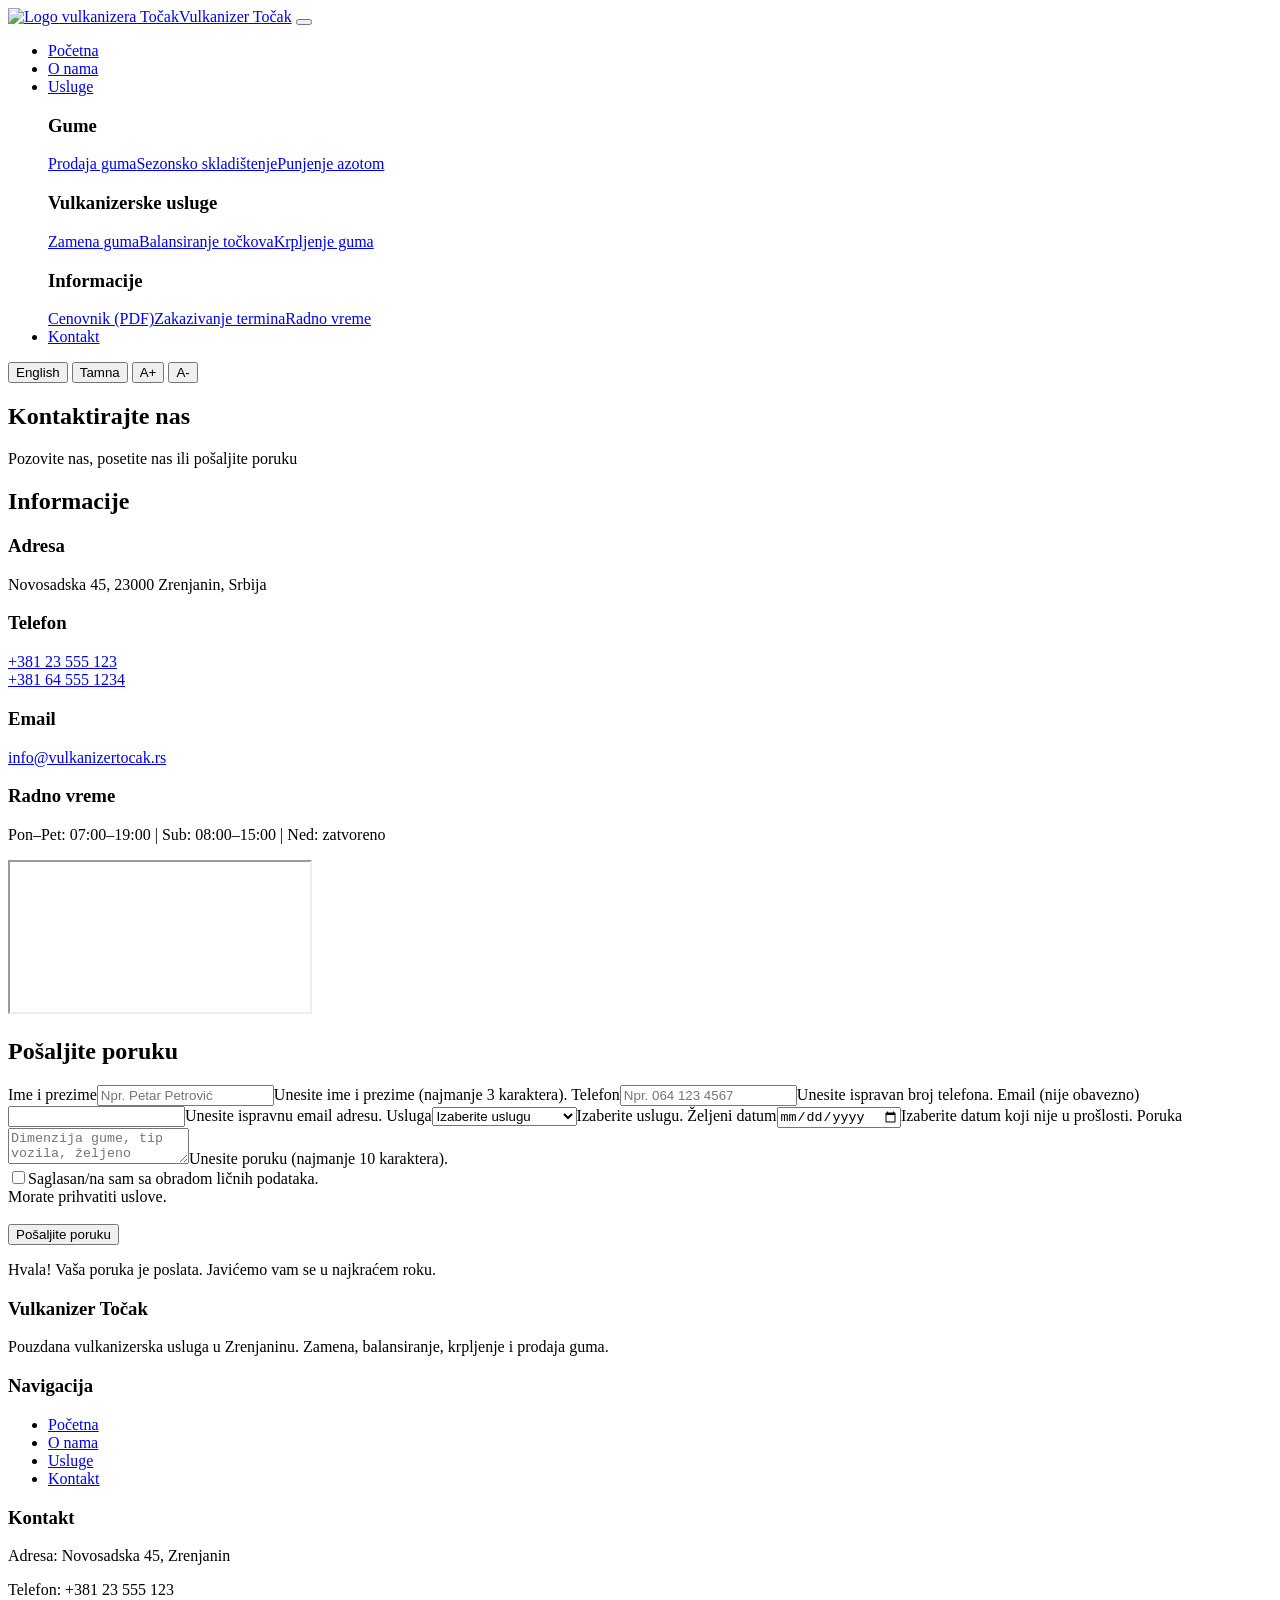
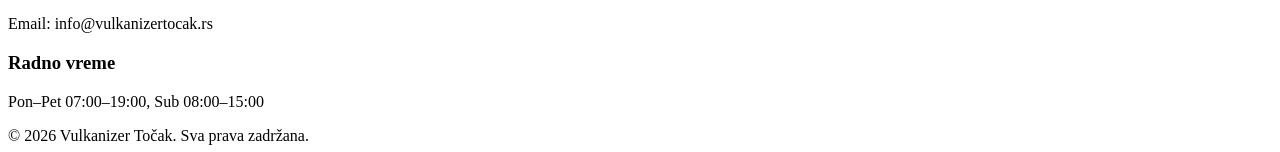
==== kontakt.html @ c4a4ba83 "fajlovi" ====
<!DOCTYPE html>
<html lang="sr">
<head>
<meta charset="UTF-8">
<meta name="viewport" content="width=device-width, initial-scale=1.0">
<meta name="description" content="Kontaktirajte Vulkanizer Točak u Zrenjaninu: adresa, telefon, radno vreme i forma za zakazivanje termina.">
<meta name="keywords" content="vulkanizer, vulkanizerska radnja, Zrenjanin, gume, zamena guma, balansiranje, krpljenje guma, prodaja guma">
<meta name="author" content="Vulkanizer Točak">
<meta name="robots" content="index, follow">
<meta property="og:title" content="Kontakt - Vulkanizer Točak Zrenjanin">
<meta property="og:description" content="Kontaktirajte Vulkanizer Točak u Zrenjaninu: adresa, telefon, radno vreme i forma za zakazivanje termina.">
<meta property="og:type" content="website">
<meta property="og:locale" content="sr_RS">
<meta property="og:image" content="slike/slajder1.jpg">
<title>Kontakt - Vulkanizer Točak Zrenjanin</title>
<link rel="stylesheet" href="css/stil.css">
<link rel="icon" type="image/svg+xml" href="slike/logo.svg">
</head>
<body>
<header class="zaglavlje">
<nav class="nav" aria-label="Glavna navigacija">
<a href="pocetna.html" class="logo"><img src="slike/logo.svg" alt="Logo vulkanizera Točak" width="42" height="42"><span data-prevod="naziv">Vulkanizer Točak</span></a>
<button class="hamburger" id="hamburger" aria-label="Otvori meni" aria-expanded="false" aria-controls="meni"><span></span><span></span><span></span></button>
<ul class="meni" id="meni">
<li><a href="pocetna.html" data-prevod="nav_pocetna">Početna</a></li>
<li><a href="o-nama.html" data-prevod="nav_o_nama">O nama</a></li>
<li class="ima-mega"><a href="usluge.html" data-prevod="nav_usluge">Usluge</a>
<div class="mega">
<div><h3 data-prevod="mega_gume">Gume</h3><a href="usluge.html#prodaja" data-prevod="usl_prodaja">Prodaja guma</a><a href="usluge.html#skladistenje" data-prevod="usl_skladistenje">Sezonsko skladištenje</a><a href="usluge.html#azot" data-prevod="usl_azot">Punjenje azotom</a></div>
<div><h3 data-prevod="mega_vulk">Vulkanizerske usluge</h3><a href="usluge.html#zamena" data-prevod="usl_zamena">Zamena guma</a><a href="usluge.html#balansiranje" data-prevod="usl_balansiranje">Balansiranje točkova</a><a href="usluge.html#krpljenje" data-prevod="usl_krpljenje">Krpljenje guma</a></div>
<div><h3 data-prevod="mega_info">Informacije</h3><a href="dokumenti/cenovnik.pdf" target="_blank" data-prevod="nav_cenovnik">Cenovnik (PDF)</a><a href="kontakt.html" data-prevod="nav_zakazivanje">Zakazivanje termina</a><a href="kontakt.html" data-prevod="nav_radno">Radno vreme</a></div>
</div></li>
<li><a href="kontakt.html" class="aktivan" data-prevod="nav_kontakt">Kontakt</a></li>
</ul>
<div class="alati">
<button id="btn-jezik">English</button>
<button id="btn-tema">Tamna</button>
<button id="btn-font-veci" aria-label="Veći font">A+</button>
<button id="btn-font-manji" aria-label="Manji font">A-</button>
</div>
</nav>
</header>
<main>
<section class="naslovna-traka"><h1 data-prevod="k_naslov">Kontaktirajte nas</h1><p data-prevod="k_podnaslov">Pozovite nas, posetite nas ili pošaljite poruku</p></section>
<section class="sekcija"><div class="kontejner kontakt-mreza">
<div>
<h2 data-prevod="k_info">Informacije</h2>
<div class="stavka"><h3 data-prevod="k_adresa">Adresa</h3><p data-prevod="k_adresa_v">Novosadska 45, 23000 Zrenjanin, Srbija</p></div>
<div class="stavka"><h3 data-prevod="k_telefon">Telefon</h3><p><a href="tel:+38123555123">+381 23 555 123</a><br><a href="tel:+381645551234">+381 64 555 1234</a></p></div>
<div class="stavka"><h3 data-prevod="k_email">Email</h3><p><a href="mailto:info@vulkanizertocak.rs">info@vulkanizertocak.rs</a></p></div>
<div class="stavka"><h3 data-prevod="k_radno">Radno vreme</h3><p data-prevod="k_radno_v">Pon–Pet: 07:00–19:00 | Sub: 08:00–15:00 | Ned: zatvoreno</p></div>
<div class="mapa"><iframe src="https://www.google.com/maps?q=Zrenjanin&amp;output=embed" title="Lokacija vulkanizera Točak na Google mapi" loading="lazy"></iframe></div>
</div>
<div>
<h2 data-prevod="k_poruka">Pošaljite poruku</h2>
<form class="forma" id="forma-kontakt" novalidate>
<label for="ime" data-prevod="l_ime">Ime i prezime</label><input type="text" id="ime" name="ime" data-prevod-ph="ph_ime" placeholder="Npr. Petar Petrović" autocomplete="name"><span class="poruka-greska" id="ime-greska" data-prevod="g_ime">Unesite ime i prezime (najmanje 3 karaktera).</span>
<label for="telefon" data-prevod="l_telefon">Telefon</label><input type="tel" id="telefon" name="telefon" data-prevod-ph="ph_telefon" placeholder="Npr. 064 123 4567" autocomplete="tel"><span class="poruka-greska" id="telefon-greska" data-prevod="g_telefon">Unesite ispravan broj telefona.</span>
<label for="email" data-prevod="l_email">Email (nije obavezno)</label><input type="email" id="email" name="email" autocomplete="email"><span class="poruka-greska" id="email-greska" data-prevod="g_email">Unesite ispravnu email adresu.</span>
<label for="usluga" data-prevod="l_usluga">Usluga</label><select id="usluga" name="usluga"><option value="" data-prevod="o_izaberi">Izaberite uslugu</option><option value="zamena" data-prevod="o_zamena">Zamena guma</option><option value="balansiranje" data-prevod="o_balans">Balansiranje točkova</option><option value="krpljenje" data-prevod="o_krp">Krpljenje guma</option><option value="kupovina" data-prevod="o_prodaja">Kupovina guma</option><option value="ostalo" data-prevod="o_ostalo">Ostalo</option></select><span class="poruka-greska" id="usluga-greska" data-prevod="g_usluga">Izaberite uslugu.</span>
<label for="datum" data-prevod="l_datum">Željeni datum</label><input type="date" id="datum" name="datum"><span class="poruka-greska" id="datum-greska" data-prevod="g_datum">Izaberite datum koji nije u prošlosti.</span>
<label for="poruka" data-prevod="l_poruka">Poruka</label><textarea id="poruka" name="poruka" data-prevod-ph="ph_poruka" placeholder="Dimenzija gume, tip vozila, željeno vreme..."></textarea><span class="poruka-greska" id="poruka-greska" data-prevod="g_poruka">Unesite poruku (najmanje 10 karaktera).</span>
<div class="saglasnost"><input type="checkbox" id="saglasnost" name="saglasnost"><label for="saglasnost" data-prevod="l_saglasnost">Saglasan/na sam sa obradom ličnih podataka.</label></div><span class="poruka-greska" id="saglasnost-greska" data-prevod="g_saglasnost">Morate prihvatiti uslove.</span>
<p style="margin-top:18px"><button type="submit" class="dugme" data-prevod="k_dugme">Pošaljite poruku</button></p>
<div class="uspeh" id="uspeh" data-prevod="k_uspeh">Hvala! Vaša poruka je poslata. Javićemo vam se u najkraćem roku.</div>
</form>
</div>
</div></section>
</main>
<footer>
<div class="footer-mreza">
<div><h3 data-prevod="naziv">Vulkanizer Točak</h3><p data-prevod="f_opis">Pouzdana vulkanizerska usluga u Zrenjaninu. Zamena, balansiranje, krpljenje i prodaja guma.</p></div>
<div><h3 data-prevod="f_nav">Navigacija</h3><ul><li><a href="pocetna.html" data-prevod="nav_pocetna">Početna</a></li><li><a href="o-nama.html" data-prevod="nav_o_nama">O nama</a></li><li><a href="usluge.html" data-prevod="nav_usluge">Usluge</a></li><li><a href="kontakt.html" data-prevod="nav_kontakt">Kontakt</a></li></ul></div>
<div><h3 data-prevod="f_kontakt">Kontakt</h3><p data-prevod="f_adresa">Adresa: Novosadska 45, Zrenjanin</p><p data-prevod="f_tel">Telefon: +381 23 555 123</p><p>Email: info@vulkanizertocak.rs</p></div>
<div><h3 data-prevod="f_radno">Radno vreme</h3><p data-prevod="f_vreme">Pon–Pet 07:00–19:00, Sub 08:00–15:00</p></div>
</div>
<div class="footer-dno">&copy; 2026 Vulkanizer Točak. <span data-prevod="f_prava">Sva prava zadržana.</span></div>
</footer>
<script src="biblioteke/jquery.min.js"></script>
<script src="js/prevod-rezerva.js"></script>
<script src="js/skripta.js"></script>
</body>
</html>
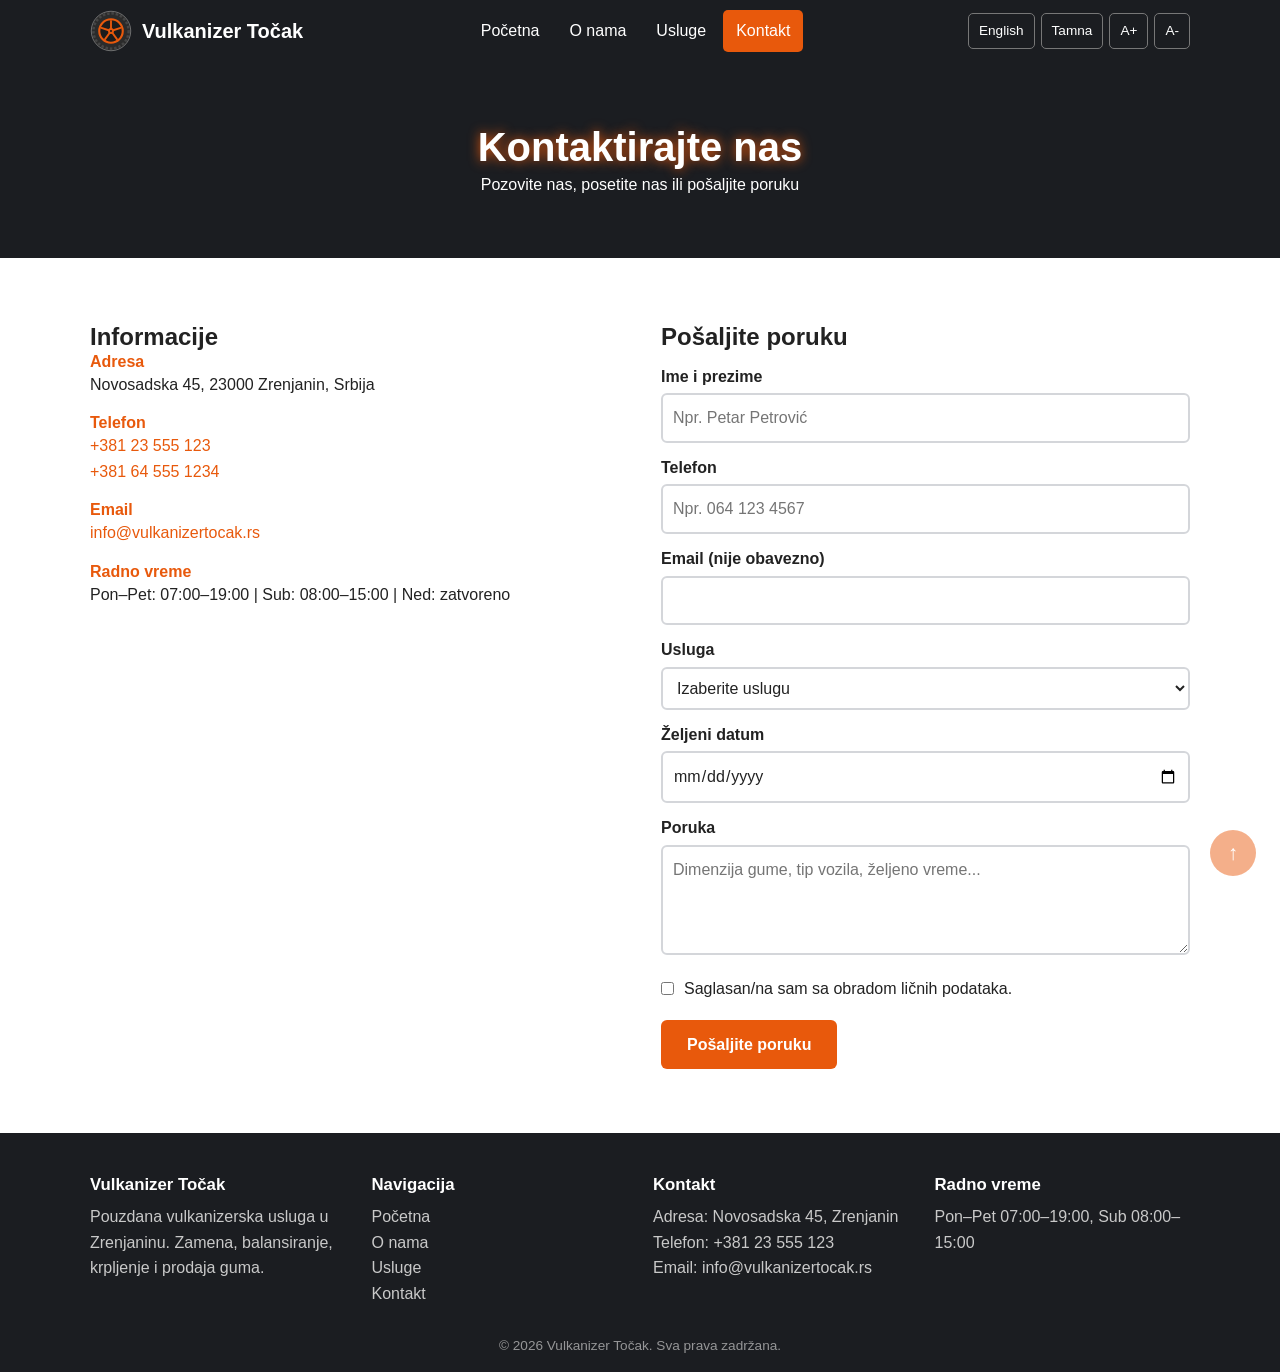
==== commit f33eef72: "Update kontakt.html" ====
--- a/kontakt.html
+++ b/kontakt.html
@@ -11,15 +11,15 @@
 <meta property="og:description" content="Kontaktirajte Vulkanizer Točak u Zrenjaninu: adresa, telefon, radno vreme i forma za zakazivanje termina.">
 <meta property="og:type" content="website">
 <meta property="og:locale" content="sr_RS">
-<meta property="og:image" content="slike/slajder1.jpg">
+<meta property="og:image" content="slajder1.jpg">
 <title>Kontakt - Vulkanizer Točak Zrenjanin</title>
-<link rel="stylesheet" href="css/stil.css">
-<link rel="icon" type="image/svg+xml" href="slike/logo.svg">
+<link rel="stylesheet" href="stil.css">
+<link rel="icon" type="image/svg+xml" href="logo.svg">
 </head>
 <body>
 <header class="zaglavlje">
 <nav class="nav" aria-label="Glavna navigacija">
-<a href="pocetna.html" class="logo"><img src="slike/logo.svg" alt="Logo vulkanizera Točak" width="42" height="42"><span data-prevod="naziv">Vulkanizer Točak</span></a>
+<a href="pocetna.html" class="logo"><img src="logo.svg" alt="Logo vulkanizera Točak" width="42" height="42"><span data-prevod="naziv">Vulkanizer Točak</span></a>
 <button class="hamburger" id="hamburger" aria-label="Otvori meni" aria-expanded="false" aria-controls="meni"><span></span><span></span><span></span></button>
 <ul class="meni" id="meni">
 <li><a href="pocetna.html" data-prevod="nav_pocetna">Početna</a></li>
@@ -76,8 +76,8 @@
 </div>
 <div class="footer-dno">&copy; 2026 Vulkanizer Točak. <span data-prevod="f_prava">Sva prava zadržana.</span></div>
 </footer>
-<script src="biblioteke/jquery.min.js"></script>
-<script src="js/prevod-rezerva.js"></script>
-<script src="js/skripta.js"></script>
+<script src="jquery.min.js"></script>
+<script src="prevod-rezerva.js"></script>
+<script src="skripta.js"></script>
 </body>
 </html>
--- a/stil.css
+++ b/stil.css
@@ -0,0 +1,116 @@
+@font-face{font-family:"Osnovni";src:url("../fontovi/font-400.woff") format("woff");font-weight:400;font-display:swap}
+@font-face{font-family:"Osnovni";src:url("../fontovi/font-700.woff") format("woff");font-weight:700;font-display:swap}
+:root{--primarna:#e8590c;--tamna:#1b1d21;--pozadina:#fff;--tekst:#222;--svetla:#f3f4f6;--kartica:#fff;--ivica:#d4d6da}
+html[data-tema="tamna"]{--pozadina:#141518;--tekst:#e8e8e8;--svetla:#1b1d21;--kartica:#23262b;--ivica:#3a3d42}
+*{box-sizing:border-box;margin:0;padding:0}
+body{font-family:"Osnovni",Arial,sans-serif;background:var(--pozadina);color:var(--tekst);line-height:1.6}
+img,video{max-width:100%;display:block}
+a{color:var(--primarna);text-decoration:none}
+h1,h2,h3{line-height:1.25}
+.kontejner{max-width:1140px;margin:0 auto;padding:0 20px}
+.zaglavlje{background:var(--tamna);position:sticky;top:0;z-index:100;transition:box-shadow .3s}
+.zaglavlje.senka{box-shadow:0 4px 18px rgba(0,0,0,.45)}
+.nav{display:flex;align-items:center;justify-content:space-between;gap:14px;max-width:1140px;margin:0 auto;padding:10px 20px;flex-wrap:wrap}
+.logo{display:flex;align-items:center;gap:10px;color:#fff;font-weight:700;font-size:1.25rem}
+.logo img{width:42px;height:42px}
+.meni{display:flex;list-style:none;gap:4px;align-items:center}
+.meni a{color:#fff;padding:8px 13px;display:block;border-radius:5px;transition:background .3s}
+.meni>li>a:hover,.meni a.aktivan{background:var(--primarna)}
+.ima-mega{position:static}
+.mega{display:none;position:absolute;left:0;right:0;margin:0 auto;max-width:1100px;background:var(--kartica);padding:22px;gap:26px;grid-template-columns:repeat(3,1fr);box-shadow:0 10px 26px rgba(0,0,0,.35);border-radius:0 0 8px 8px}
+.ima-mega:hover .mega,.ima-mega:focus-within .mega{display:grid}
+.mega h3{font-size:1rem;margin-bottom:8px;color:var(--primarna)}
+.mega a{color:var(--tekst);padding:4px 0}
+.mega a:hover{color:var(--primarna);background:none}
+.alati{display:flex;gap:6px}
+.alati button{background:transparent;color:#fff;border:1px solid #777;border-radius:5px;padding:6px 10px;cursor:pointer;font:inherit;font-size:.85rem;transition:background .3s}
+.alati button:hover{background:var(--primarna);border-color:var(--primarna)}
+.alati button:disabled{opacity:.4;cursor:default}
+.hamburger{display:none;background:none;border:0;cursor:pointer;padding:6px}
+.hamburger span{display:block;width:26px;height:3px;background:#fff;margin:5px 0;transition:transform .3s,opacity .3s}
+.hamburger.otvoren span:nth-child(1){transform:translateY(8px) rotate(45deg)}
+.hamburger.otvoren span:nth-child(2){opacity:0}
+.hamburger.otvoren span:nth-child(3){transform:translateY(-8px) rotate(-45deg)}
+.slajder{position:relative;height:540px;overflow:hidden;background:#000}
+.slajder-slika{position:absolute;inset:0;width:100%;height:100%;object-fit:cover;opacity:0;transition:opacity 1s}
+.slajder-slika.aktivna{opacity:1}
+.slajder-senka{position:absolute;inset:0;background:rgba(0,0,0,.5)}
+.slajder-tekst{position:absolute;inset:0;display:flex;flex-direction:column;justify-content:center;align-items:center;text-align:center;color:#fff;padding:20px}
+.slajder-tekst h1{font-size:3.2rem;text-shadow:0 0 10px var(--primarna),0 0 28px var(--primarna);animation:pojavi 1.2s ease both}
+.slajder-tekst p{font-size:1.3rem;margin:12px 0 24px;animation:pojavi 1.2s .3s ease both}
+@keyframes pojavi{from{opacity:0;transform:translateY(30px)}to{opacity:1;transform:none}}
+.slajder-strelica{position:absolute;top:50%;transform:translateY(-50%);background:rgba(0,0,0,.55);color:#fff;border:0;font-size:2.2rem;width:48px;height:60px;cursor:pointer;transition:background .3s}
+.slajder-strelica:hover{background:var(--primarna)}
+.slajder-levo{left:0}.slajder-desno{right:0}
+.slajder-tacke{position:absolute;bottom:16px;left:0;right:0;display:flex;justify-content:center;gap:8px}
+.slajder-tacka{width:12px;height:12px;border-radius:50%;border:2px solid #fff;background:transparent;cursor:pointer}
+.slajder-tacka.aktivna{background:var(--primarna);border-color:var(--primarna)}
+.sekcija{padding:64px 0}
+.svetla{background:var(--svetla)}
+.naslov{text-align:center;margin-bottom:38px}
+.naslov h2{font-size:2rem}
+.naslov p{opacity:.75}
+.dve-kolone{display:grid;grid-template-columns:1fr 1fr;gap:42px;align-items:center}
+.dve-kolone p{margin-bottom:14px}
+.dugme{display:inline-block;background:var(--primarna);color:#fff;padding:12px 26px;border-radius:6px;font-weight:700;border:0;cursor:pointer;font:inherit;font-weight:700;transition:transform .3s,background .3s}
+.dugme:hover{transform:scale(1.06);background:#c94a06;color:#fff}
+.slika-okvir{position:relative;overflow:hidden;border-radius:10px}
+.slika-okvir img{width:100%;transition:transform .6s,filter .6s;filter:grayscale(70%)}
+.slika-okvir:hover img{transform:scale(1.08);filter:grayscale(0)}
+.oznaka{position:absolute;bottom:14px;left:14px;background:var(--primarna);color:#fff;padding:8px 16px;border-radius:6px;font-weight:700}
+.mreza{display:grid;grid-template-columns:repeat(auto-fit,minmax(240px,1fr));gap:24px}
+.kartica{background:var(--kartica);border:1px solid var(--ivica);border-radius:10px;overflow:hidden;transition:transform .3s,box-shadow .3s}
+.kartica:hover{transform:translateY(-6px);box-shadow:0 10px 24px rgba(0,0,0,.25)}
+.kartica .slika-okvir{border-radius:0}
+.kartica-telo{padding:18px}
+.kartica-telo h3{margin-bottom:6px}
+.video{width:100%;max-width:860px;margin:0 auto;border-radius:10px;background:#000}
+.baner{background:var(--primarna);color:#fff;text-align:center;padding:52px 20px}
+.baner h2{margin-bottom:10px}
+.baner .dugme{background:#fff;color:var(--primarna);margin-top:16px}
+.naslovna-traka{background:var(--tamna);color:#fff;text-align:center;padding:60px 20px}
+.naslovna-traka h1{font-size:2.5rem;text-shadow:0 0 12px var(--primarna)}
+.statistike{display:grid;grid-template-columns:repeat(auto-fit,minmax(180px,1fr));gap:20px;text-align:center}
+.statistike .broj{font-size:2.6rem;font-weight:700;color:var(--primarna)}
+.kontakt-mreza{display:grid;grid-template-columns:1fr 1fr;gap:42px}
+.stavka{margin-bottom:16px}
+.stavka h3{font-size:1rem;color:var(--primarna)}
+.mapa iframe{width:100%;height:300px;border:0;border-radius:10px}
+.forma label{display:block;font-weight:700;margin:12px 0 4px}
+.forma input,.forma select,.forma textarea{width:100%;padding:10px;border:2px solid var(--ivica);border-radius:6px;background:var(--kartica);color:var(--tekst);font:inherit;transition:border-color .3s}
+.forma textarea{min-height:110px;resize:vertical}
+.forma input:focus,.forma select:focus,.forma textarea:focus{outline:none;border-color:var(--primarna)}
+.forma .greska{border-color:#d62828}
+.forma .ispravno{border-color:#2a9d3f}
+.forma .saglasnost{display:flex;gap:10px;align-items:center;margin-top:14px}
+.forma .saglasnost input{width:auto}
+.forma .saglasnost label{margin:0;font-weight:400}
+.poruka-greska{display:none;color:#d62828;font-size:.85rem}
+.poruka-greska.vidljiva{display:block}
+.uspeh{display:none;margin-top:14px;padding:12px;border-radius:6px;background:#2a9d3f;color:#fff}
+.uspeh.vidljiva{display:block}
+.animiraj{opacity:0}
+.dugme-gore{position:fixed;right:24px;bottom:24px;width:46px;height:46px;border-radius:50%;background:var(--primarna);color:#fff;border:0;font-size:1.3rem;cursor:pointer;z-index:120}
+footer{background:var(--tamna);color:#c9c9c9;padding:42px 0 16px}
+.footer-mreza{display:grid;grid-template-columns:repeat(auto-fit,minmax(200px,1fr));gap:26px;max-width:1140px;margin:0 auto;padding:0 20px}
+footer h3{color:#fff;margin-bottom:8px;font-size:1.05rem}
+footer a{color:#c9c9c9}
+footer a:hover{color:var(--primarna)}
+footer ul{list-style:none}
+.footer-dno{text-align:center;margin-top:28px;font-size:.85rem;opacity:.7}
+@media (max-width:900px){
+.hamburger{display:block}
+.meni{display:none;flex-direction:column;align-items:stretch;width:100%;order:3}
+.meni.otvorena{display:flex}
+.mega{display:grid;position:static;grid-template-columns:1fr;box-shadow:none;padding:6px 14px;background:transparent}
+.mega h3{margin-top:8px}
+.mega a{color:#ddd}
+.alati{order:2}
+.slajder{height:400px}
+.slajder-tekst h1{font-size:2.1rem}
+.dve-kolone,.kontakt-mreza{grid-template-columns:1fr}
+}
+@media (max-width:480px){
+.slajder-tekst p{font-size:1rem}
+.alati button{padding:5px 7px}
+}
